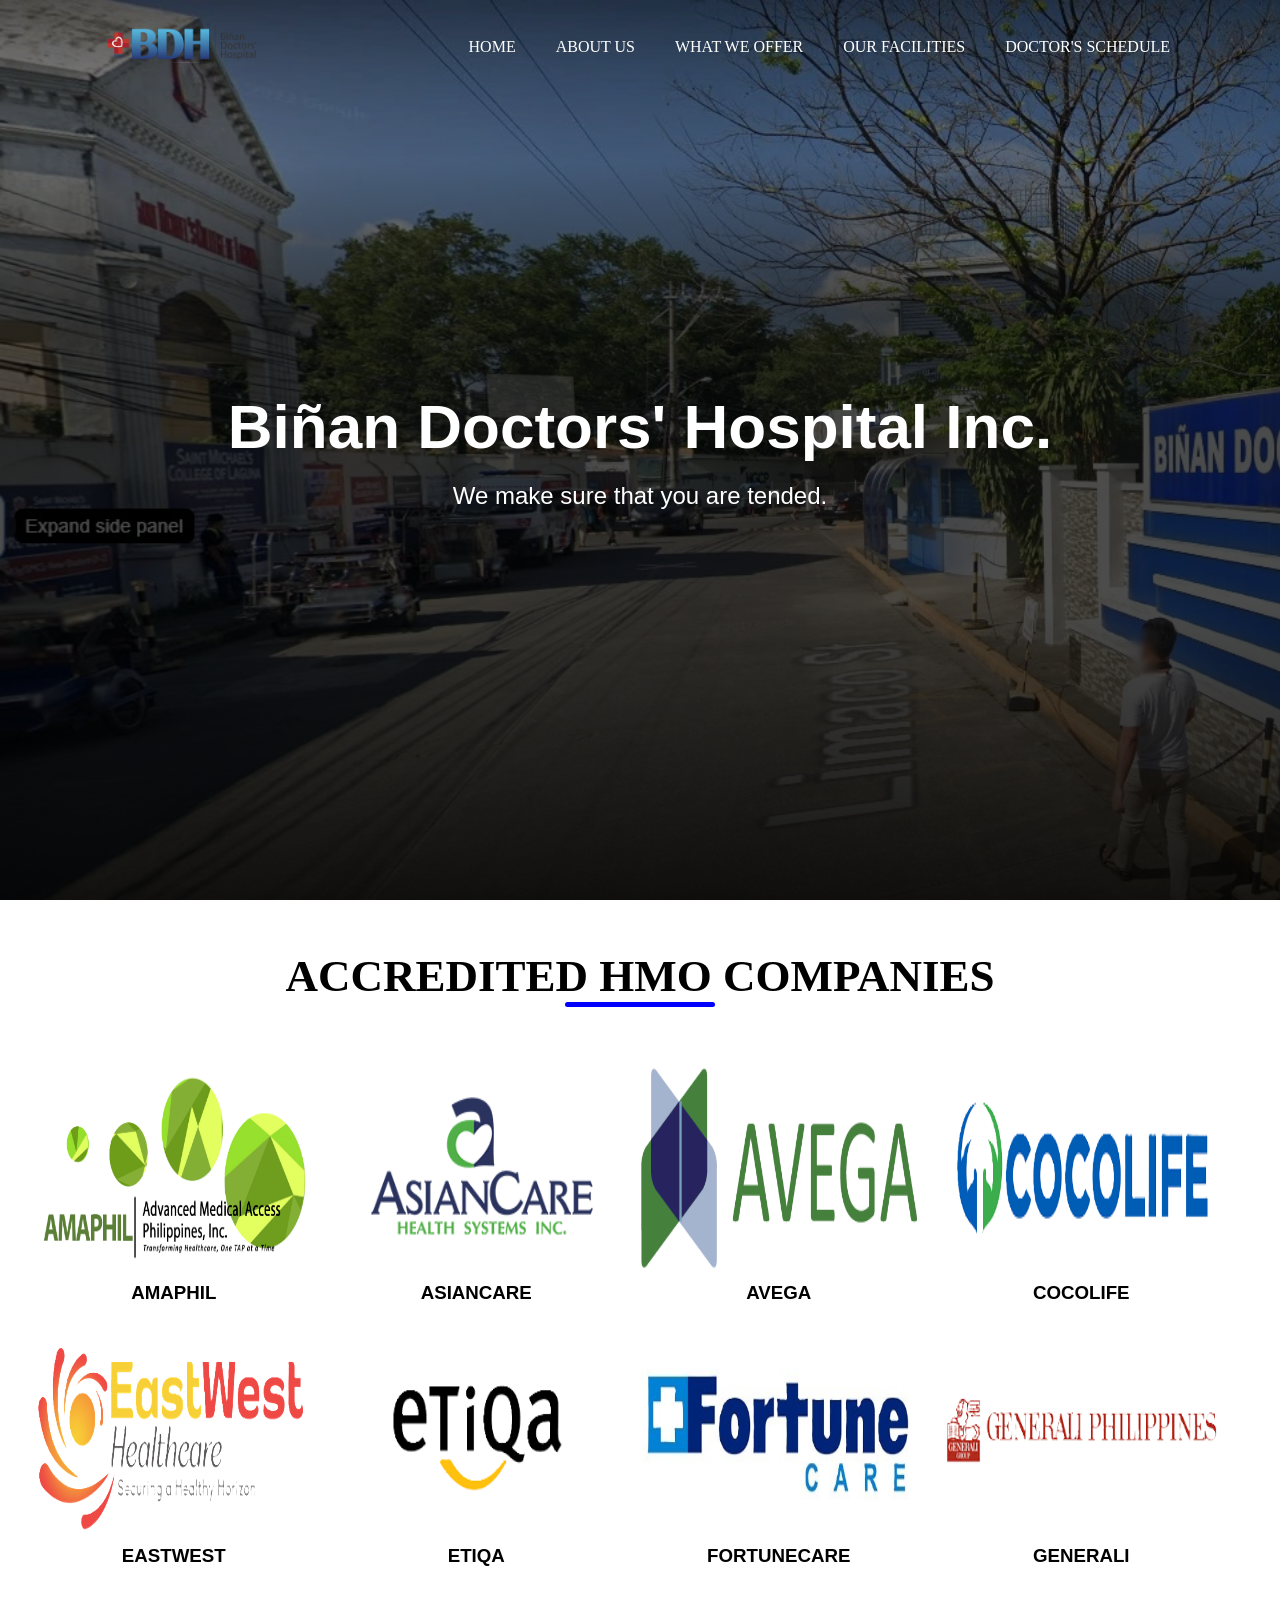
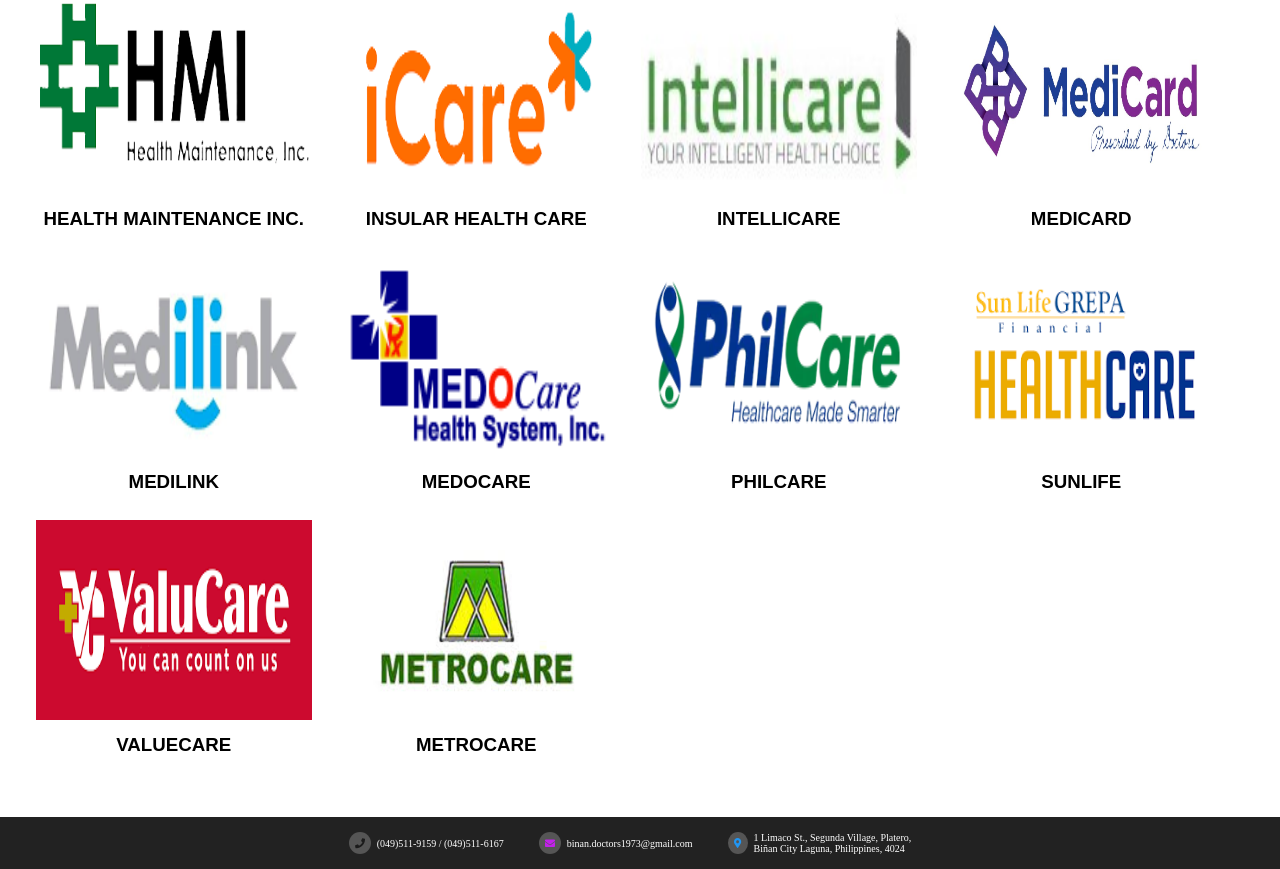
==== Site/hmo.html @ 47681979 "Add files via upload version1.0" ====
<!DOCTYPE html>
<html lang="en">
<head>
    <meta charset="UTF-8">
    <meta http-equiv="X-UA-Compatible" content="IE=edge">
    <meta name="viewport" content="width=device-width, initial-scale=1.0">
    <title>Biñan Doctors' Hospital Inc.</title>
    <link rel="icon" type="image/x-icon" href="webp/favicon.webp">
    <!--------------------Link Css--------------->
    <link rel="stylesheet" href="global.css">
    <link rel="stylesheet" href="hmo.css">
    <!--------------Link Icons-------------------->
    <link rel='stylesheet' href='https://cdnjs.cloudflare.com/ajax/libs/font-awesome/5.8.1/css/all.min.css'>
</head>
<body>

<!-----------------Navigation Bar-------------->
<section class="header">
<nav>
<div class="logo">
    <a href="#"><img src="webp/BDHI.webp"></a>
</div>
    <span id="open-menu" class="menu-icon">☰</span>
    <span id="close-menu" class="menu-icon">✖</span>
<ul id="nav-links">    
    <li class="mobile-logo">
    <img src="webp/BDHI.webp" alt="Logo">
    </li>
    <li class="navlinks"><a href="#">HOME</a></li>
    <li class="navlinks"><a href="#">ABOUT US</a></li>
    <li class="navlinks"><a href="#">WHAT WE OFFER</a></li>
    <li class="navlinks"><a href="#">OUR FACILITIES</a></li>
    <li class="navlinks"><a href="#">DOCTOR'S SCHEDULE</a></li>
</ul>
</nav>
<div class="text-box">
    <h1>Biñan Doctors' Hospital Inc.</h1>
    <p>We make sure that you are tended.</p>
</div>
</section>

<!--------------content------------------>
<section class="hmo">
    <h1 class="section-title">Accredited HMO Companies</h1>

    <div class="hmo-grid">
        <div class="hmo-content">
            <img src="hmo/amaphil.png" alt="">
            <h3>Amaphil</h3>
        </div>

        <div class="hmo-content">
            <img src="hmo/asiancare.png" alt="">
            <h3>Asiancare</h3>
        </div>

        <div class="hmo-content">
            <img src="hmo/avega.png" alt="">
            <h3>Avega</h3>
        </div>

        <div class="hmo-content">
            <img src="hmo/cocolife.png" alt="">
            <h3>Cocolife</h3>
        </div>

        <div class="hmo-content">
            <img src="hmo/eastwest.png" alt="">
            <h3>Eastwest</h3>
        </div>

        <div class="hmo-content">
            <img src="hmo/etiwa.png" alt="">
            <h3>Etiqa</h3>
        </div>

        <div class="hmo-content">
            <img src="hmo/fortunecare.jpg" alt="">
            <h3>fortunecare</h3>
        </div>

        <div class="hmo-content">
            <img src="hmo/generali.png" alt="">
            <h3>generali</h3>
        </div>

        <div class="hmo-content">
            <img src="hmo/hmi.png" alt="">
            <h3>Health Maintenance Inc.</h3>
        </div>

        <div class="hmo-content">
            <img src="hmo/icare.png" alt="">
            <h3>Insular Health Care</h3>
        </div>

        <div class="hmo-content">
            <img src="hmo/intellicare.jpg" alt="">
            <h3>Intellicare</h3>
        </div>

        <div class="hmo-content">
            <img src="hmo/medicard.jpg" alt="">
            <h3>Medicard</h3>
        </div>

        <div class="hmo-content">
            <img src="hmo/medilink.png" alt="">
            <h3>Medilink</h3>
        </div>

        <div class="hmo-content">
            <img src="hmo/medocare.png" alt="">
            <h3>medocare</h3>
        </div>

        <div class="hmo-content">
            <img src="hmo/philcare.png" alt="">
            <h3>philcare</h3>
        </div>

        <div class="hmo-content">
            <img src="hmo/sunlife.png" alt="">
            <h3>sunlife</h3>
        </div>

        <div class="hmo-content">
            <img src="hmo/valucare.png" alt="">
            <h3>valuecare</h3>
        </div>

        <div class="hmo-content">
            <img src="hmo/metrocare.jfif" alt="">
            <h3>metrocare</h3>
        </div>
    
</section>









<!-----------------Footer------------------>
<footer class="footer">
  <span><i class="fas fa-phone"></i> (049)511-9159 / (049)511-6167</span>
  <span><i class="fas fa-envelope"></i> binan.doctors1973@gmail.com</span>
  <span><i class="fas fa-map-marker-alt"></i> 1 Limaco St., Segunda Village, Platero,<br>
     Biñan City Laguna, Philippines, 4024</span>
</footer>


<script src="togglemenu.js"></script>
</body>
</html>
---- Site/global.css ----
* {
  margin: 0;
  padding: 0;
  box-sizing: border-box;
  font-family: sans-serif;
}

/*//header-navigationpane//*/
/*---------------------------Header-------------------------*/
.header{
  padding: 30px;
  margin: 0;
  background-image: linear-gradient(rgba(0,0,0,0.2),rgba(0,0,0,0.7), rgba(0,0,0,0.7), rgba(0,0,0,0.9)), url('webp/medical.webp');
  width: 100%;
  background-repeat: no-repeat;
  position: relative;
  background-size: cover;
  min-height: 100vh;
  align-content: center;
  align-items: center;
  text-decoration: none;
}

nav {
    position: absolute; /*makes navigation bar stay*/
    top: 0;
    left: 0;
    width: 100%;
    display: flex;
    justify-content: space-between;
    align-items: center;
    padding: 20px 100px;
    z-index: 1000;
}

.logo img {
    height: 50px;/* Adjust as needed */
}

.logo a:hover {
  background: none !important; /* remove hover background */
  color: inherit; /* keep original text color (if any) */
}

nav ul {
    list-style: none;
    display: flex;/* Make links horizontal */
    margin: 0;
    padding: 0;
}

nav ul li {
    display: flex;
    align-items: center;
}

nav ul li a {
    text-decoration: none;
    color: #fff;/* White for visibility on dark background */
    font-family: Tahoma;
    background: transparent;
    padding: 8px 10px;
    transition: 0.3s;
    border-radius: 8px;
}

nav a:hover{
  background: lightblue;
  color: black;
}

.fa {
    cursor: pointer;
    color: #fff;
    display: none; /*hides icons during desktop view*/
}

h1{
  margin-bottom: 10px;
  text-align: center;
  color: white;
  font-size: 62px;
}

p{
  margin-top: 20px;
  text-align: center;
  color: white;
  font-size: 24px;
}

.mobile-logo {/*removes mobile-logo within desktop view screens*/
  display: none;
}

/*-------------------------ToggleMenu-----------------------*/
nav {
    display: flex;
    align-items: center;
    justify-content: space-between;
}

nav ul {
    list-style: none;
    display: flex;
    gap: 20px;
}

/*Mobile display logo*/
/* Hide mobile logo by default */
.mobile-logo {
    display: none;
    text-align: center;
    margin: 15px 0;
}

.mobile-logo img {
    max-width: 120px;
    height: auto;
}

.menu-icon {
    font-size: 24px;
    cursor: pointer;
    display: none; /* Hidden on desktop */
}

#close-menu {
    display: none;
}

/* ------Show/hide icons on mobile------*/
@media (max-width: 360px) {
    .logo img { /*hides logo during small screen*/
    display: none;
    }

    .mobile-logo {
        display: block;
    }
    
    nav ul {
    display: none;
    flex-direction: column;
    position: absolute;
    top: 60px;
    right: 0;
    background: linear-gradient(rgba(0,0,0,0.3), rgba(0,0,0,0.3));
    padding: 20px;
    box-shadow: 0 4px 6px rgba(0,0,0,0.1);
    width: 250px;   /* adjust to make wider */
    min-height: 400px; /* adjust to make taller */
    }

    nav ul.show {
        display: flex;
    }

    .menu-icon {
        display: block;
    }

    nav ul li a{
    margin-top: 10px;
    text-decoration: none;
    color: #fff;/* White for visibility on dark background */
    font-family: "Tahoma";
    background: transparent;
    padding: 5px 5px;
    transition: 0.3s;
    text-align: center;
    }

    nav a:hover{
    background: lightblue;
    color: black;
    padding: 10px 10px;
    }
}

/*------------- Mobile styles--------- */
@media (max-width: 768px) {
    .logo img { /*hides logo during small screen*/
    display: none;
    }

    .menu-icon{
    position: absolute;
    top: 15px;   /* adjust for vertical alignment */
    right: 20px; /* push closer/further from right edge */
    padding: 0 !important;
    }

    .mobile-logo {
        display: block;
    }
    
    nav ul {
        display: none;
        flex-direction: column;
        position: absolute;
        top: 60px;
        right: 0;
        background: linear-gradient(rgba(0,0,0,0.3), rgba(0,0,0,0.3));
        padding: 20px;
        box-shadow: 0 4px 6px rgba(0,0,0,0.1);

         width: 250px;   /* adjust to make wider */
        min-height: 400px; /* adjust to make taller */
    }

    nav ul.show {
        display: flex;
    }

    .menu-icon {
        display: block;
    }

    nav ul li a{
    margin-top: 10px;
    text-decoration: none;
    color: #fff;/* White for visibility on dark background */
    font-family: "Tahoma";
    background: transparent;
    padding: 5px 5px;
    transition: 0.3s;
    text-align: center;
    }

    nav a:hover{
    background: lightblue;
    color: black;
    padding: 10px 10px;
    }
}


/*//section-title//*/
/*------------------------Section-title----------------------*/
.section-title{
    margin-top: 20px;
    text-align: center;
    color: black;
    text-transform: uppercase;
    font-family: "sans-serif";
    font-size: 45px;
}

.section-title::after{
    content: "";
    width: 150px;
    height: 5px;
    display: block;
    border-radius: 300px;
    background: blue;
    margin: 0 auto 0;
    margin-bottom: 20px;
}





/*//footer//*/
/*-------------------------Footer---------------------------*/
.footer {
  display: flex;
  justify-content: center; /* center all items horizontally */
  align-items: center;
  padding: 15px 20px;
  background: #222;
  color: #fff;
  flex-wrap: wrap;         /* wraps items on small screens */
  gap: 15px;               /* spacing between rows if wrapped */
}

.footer i:hover {
  color: #f39c12;       /* change color on hover */
  transform: scale(1.2); /* grow slightly */
}

.footer span {
  display: flex;
  align-items: center; /* vertically align icon with text */
  gap: 6px;            /* space between icon and text */
  margin-right: 20px;  /* space between each item */
  font-family: Verdana;
  font-size: x-small;
}

.footer .fa-phone { color: #1b1b1b; }
.footer .fa-envelope { color: #c221eb; }
.footer .fa-map-marker-alt { color: #2196F3; }

.footer i {
  background: #555;
  padding: 6px;
  border-radius: 50%;
}

@media (max-width: 600px) {
  .footer {
    flex-direction: column;
    gap: 10px;
  }
}
---- Site/hmo.css ----
.hmo{
    padding: 50px;
    margin-top: -20px;
}
.hmo-grid {
    margin-left: -25px ;
    margin-top: 50px;
    display: grid;
    grid-template-columns: repeat(4, 1fr);/*for row and column number*/
    gap: 25px;
    padding: 10px;
}

.hmo-content {
    text-align: center;
    border: 1px solid transparent; /* reserve space */
    transition: border 0.3s ease;
}

.hmo-content:hover {
    border: 1px solid black;
}

.hmo-content img{
    width: 100%;
    height: 200px; /* set fixed height */
    object-fit: fill; /* keeps image ratio nicely */
}

.hmo-content h3{
    color: black;
    font-family: sans-serif;
    margin-top: 10px;
    text-transform: uppercase;
}

.hmo-content .short-text{
    margin-top: -1px;
    font-size: 10px;
    color: black;
}
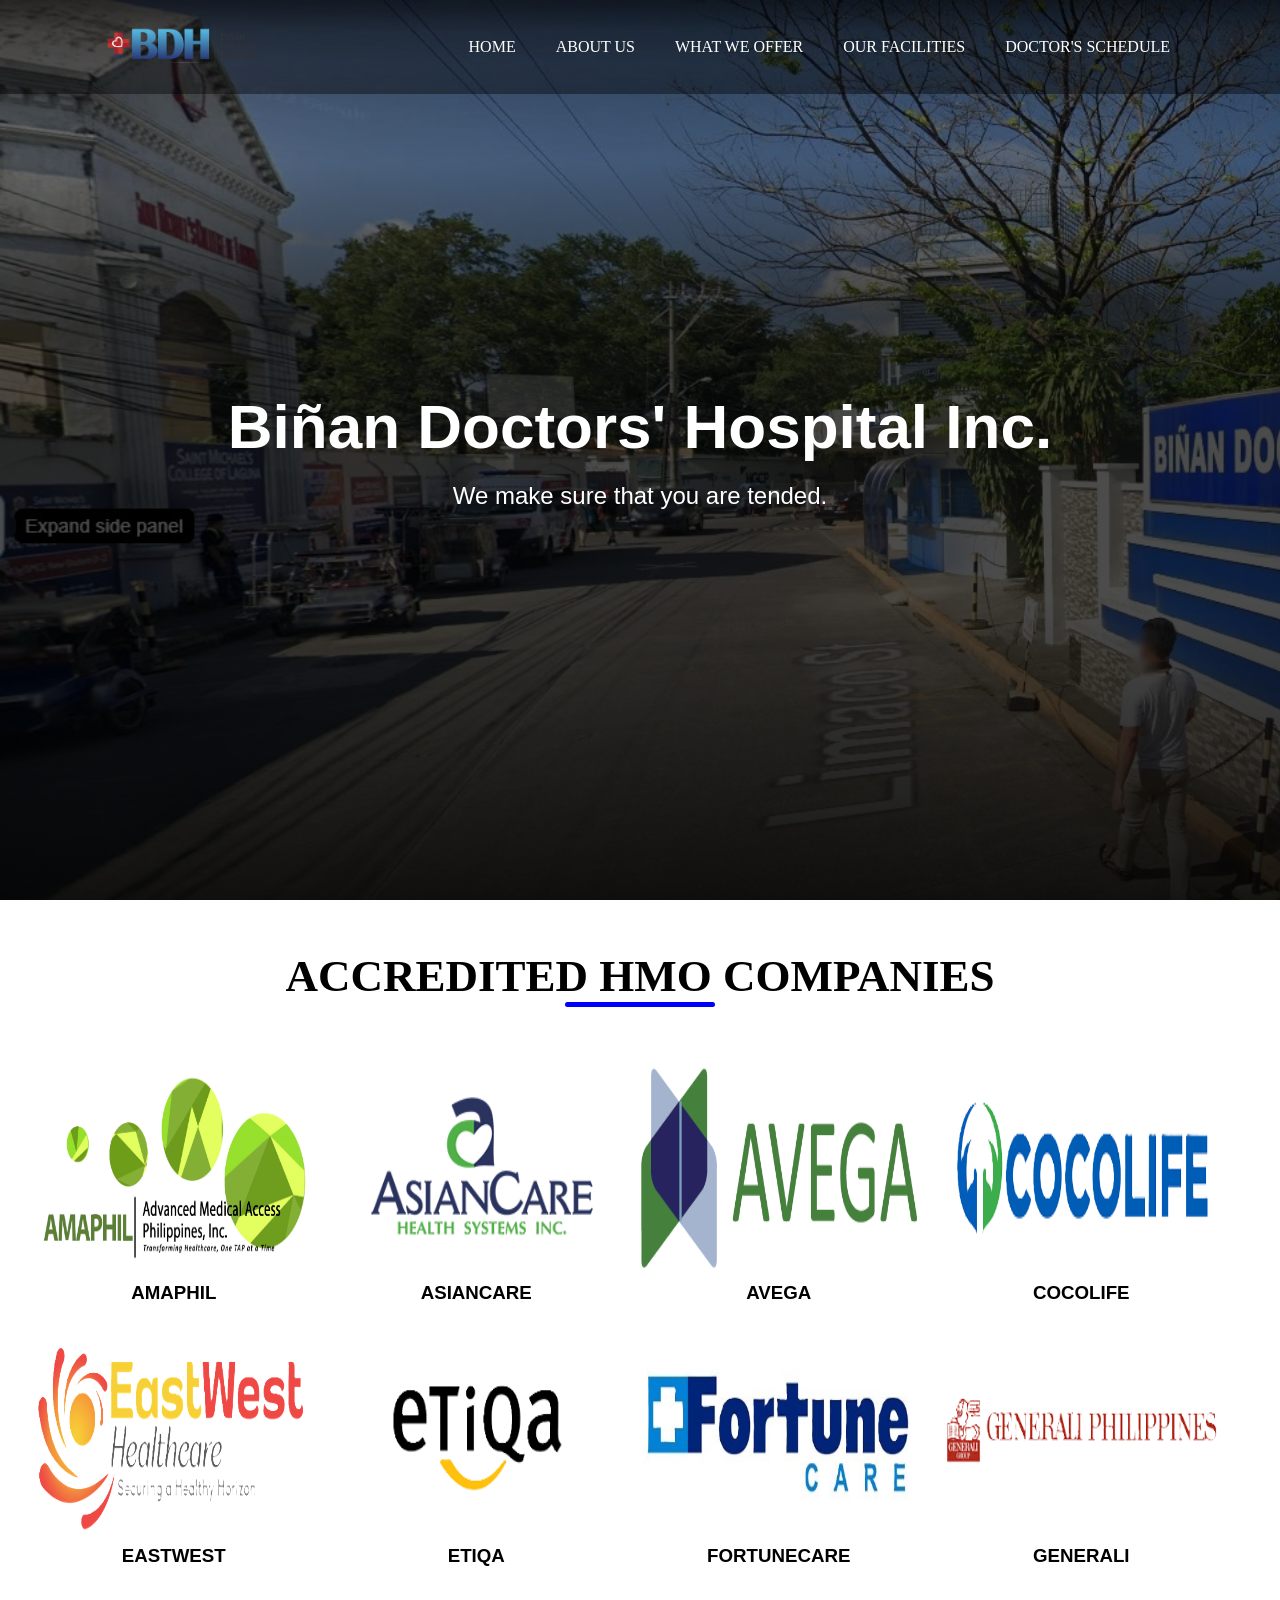
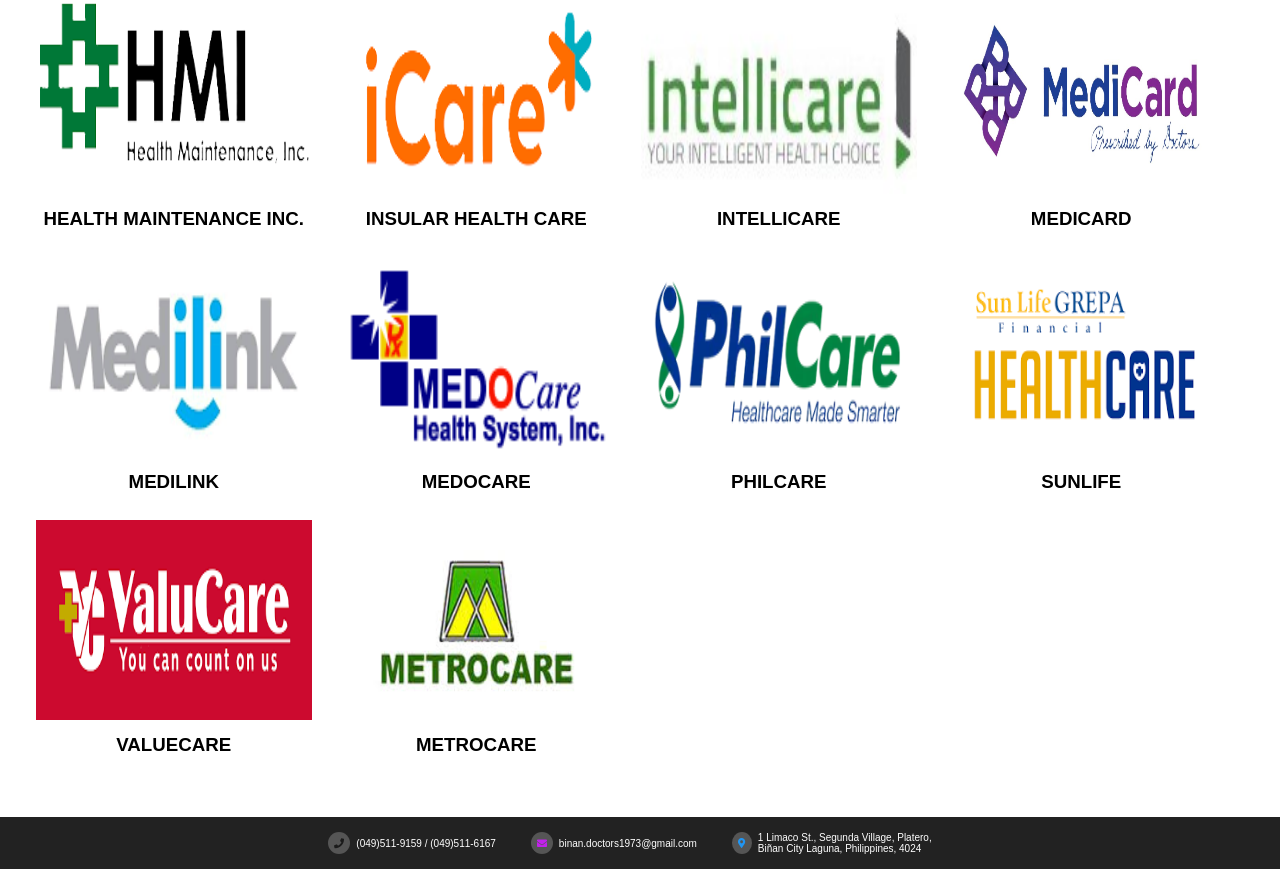
==== commit 610ad4ea: "Add files via upload" ====
--- a/Site/hmo.html
+++ b/Site/hmo.html
@@ -136,14 +136,6 @@
     
 </section>
 
-
-
-
-
-
-
-
-
 <!-----------------Footer------------------>
 <footer class="footer">
   <span><i class="fas fa-phone"></i> (049)511-9159 / (049)511-6167</span>
--- a/Site/global.css
+++ b/Site/global.css
@@ -9,7 +9,7 @@
 /*//header-navigationpane//*/
 /*---------------------------Header-------------------------*/
 .header{
-  padding: 30px;
+  padding: 10px;
   margin: 0;
   background-image: linear-gradient(rgba(0,0,0,0.2),rgba(0,0,0,0.7), rgba(0,0,0,0.7), rgba(0,0,0,0.9)), url('webp/medical.webp');
   width: 100%;
@@ -22,8 +22,10 @@
   text-decoration: none;
 }
 
+
 nav {
-    position: absolute; /*makes navigation bar stay*/
+    background-image: linear-gradient(rgba(0,0,0,0.5),rgba(0,0,0,0.3), rgba(0,0,0,0.3), rgba(0,0,0,0.4)) ;
+    position: fixed;
     top: 0;
     left: 0;
     width: 100%;
@@ -35,17 +37,23 @@
 }
 
 .logo img {
-    height: 50px;/* Adjust as needed */
+    height: 50px;
+}
+
+.logo a {
+    display: block;
+    padding: 0;
+    background: transparent;
 }
 
 .logo a:hover {
-  background: none !important; /* remove hover background */
-  color: inherit; /* keep original text color (if any) */
+    background: transparent;
+    padding: 0;
 }
 
 nav ul {
     list-style: none;
-    display: flex;/* Make links horizontal */
+    display: flex;
     margin: 0;
     padding: 0;
 }
@@ -57,17 +65,17 @@
 
 nav ul li a {
     text-decoration: none;
-    color: #fff;/* White for visibility on dark background */
+    color: #fff;
     font-family: Tahoma;
     background: transparent;
-    padding: 8px 10px;
-    transition: 0.3s;
     border-radius: 8px;
-}
-
-nav a:hover{
-  background: lightblue;
-  color: black;
+    padding: 10px;
+}
+
+/* Hover ONLY for menu links */
+nav ul li a:hover {
+    background: lightblue;
+    color: black;
 }
 
 .fa {
@@ -131,116 +139,180 @@
 }
 
 /* ------Show/hide icons on mobile------*/
-@media (max-width: 360px) {
-    .logo img { /*hides logo during small screen*/
-    display: none;
+@media (max-width: 1100px) {
+    nav {
+        background: transparent;
+    }
+
+    .logo img {
+        display: none;
+    }
+
+    .menu-icon {
+        position: absolute;
+        top: 15px;
+        right: 20px;
+        padding: 0 !important;
+        display: block;
     }
 
     .mobile-logo {
         display: block;
-    }
-    
-    nav ul {
-    display: none;
-    flex-direction: column;
-    position: absolute;
-    top: 60px;
-    right: 0;
-    background: linear-gradient(rgba(0,0,0,0.3), rgba(0,0,0,0.3));
-    padding: 20px;
-    box-shadow: 0 4px 6px rgba(0,0,0,0.1);
-    width: 250px;   /* adjust to make wider */
-    min-height: 400px; /* adjust to make taller */
-    }
-
-    nav ul.show {
-        display: flex;
-    }
-
-    .menu-icon {
-        display: block;
-    }
-
-    nav ul li a{
-    margin-top: 10px;
-    text-decoration: none;
-    color: #fff;/* White for visibility on dark background */
-    font-family: "Tahoma";
+        align-self: center;
+    }
+
+    .mobile-logo a,
+    .mobile-logo a:hover {
     background: transparent;
-    padding: 5px 5px;
-    transition: 0.3s;
-    text-align: center;
-    }
-
-    nav a:hover{
-    background: lightblue;
-    color: black;
-    padding: 10px 10px;
-    }
-}
-
-/*------------- Mobile styles--------- */
-@media (max-width: 768px) {
-    .logo img { /*hides logo during small screen*/
-    display: none;
-    }
-
-    .menu-icon{
-    position: absolute;
-    top: 15px;   /* adjust for vertical alignment */
-    right: 20px; /* push closer/further from right edge */
-    padding: 0 !important;
-    }
-
-    .mobile-logo {
-        display: block;
-    }
-    
+    padding: 0;
+    }
+
+    .mobile-logo img {
+    display: block;
+    }
+
     nav ul {
         display: none;
         flex-direction: column;
-        position: absolute;
+        position: fixed;
         top: 60px;
         right: 0;
-        background: linear-gradient(rgba(0,0,0,0.3), rgba(0,0,0,0.3));
+        background: linear-gradient(rgba(0,0,0,0.2),rgba(0,0,0,0.7), rgba(0,0,0,0.7), rgba(0,0,0,0.9));
         padding: 20px;
+        width: 250px;
+        max-width: calc(100vw - 20px);
+        min-height: 200px;
         box-shadow: 0 4px 6px rgba(0,0,0,0.1);
-
-         width: 250px;   /* adjust to make wider */
-        min-height: 400px; /* adjust to make taller */
     }
 
     nav ul.show {
         display: flex;
     }
 
-    .menu-icon {
-        display: block;
-    }
-
-    nav ul li a{
+    nav ul li a {
+        margin-top: 10px;
+        color: white;
+        font-family: "Tahoma";
+        background: transparent;
+        padding: 10px;
+        text-align: center;
+    }
+
+    nav a:hover {
+        background: lightblue;
+        color: black;
+    }
+
+    /* Dim header text when menu is open */
+    .header:has(nav ul.show) .text-box {
+        opacity: 0.1;
+    }
+}
+
+.filler {
+  padding: 30px /*top-bottom pads*/ 80px;
+  text-align: center; /* centers text under image */
+}
+
+.filler img {
+  display: block;
+  width: 100%;   /* image takes full width */
+  margin: 0 auto 20px auto; /* center and add spacing below */
+}
+
+.filler .overflow h1 {
+  font-family: sans-serif;
+  margin: 0;
+  background: linear-gradient(navy, skyblue, blue);
+  -webkit-background-clip: text;
+  -webkit-text-fill-color: transparent;
+  background-clip: text;
+  color: transparent;
+  line-height: 1.4;
+}
+
+/* Vision & Mission boxes side by side */
+.vm {
+  display: flex;
+  gap: 20px;
+  justify-content: center;
+  flex-wrap: wrap;
+  margin-top: 20px;
+}
+
+.vm .box {
+  flex: 1;
+  min-width: 250px;
+  padding: 25px;
+  background-color: #8a8989;
+  border-radius: 20px;
+  box-shadow: 0 6px 8px rgba(0,0,0,0.4);
+  transition: none;
+  margin-bottom: 0;
+}
+
+.vm .box:hover {
+  background-color: aliceblue;
+  transform: scale(1.05);
+}
+
+.vm .box:hover .gradient-text {
+  background: linear-gradient(45deg, #0072ff, #00c6ff); /* blue gradient */
+  -webkit-background-clip: text;
+  -webkit-text-fill-color: transparent;
+  background-clip: text;
+}
+
+/* Titles */
+.vm h2 {
+  margin-bottom: 0;
+  font-size: 22px;
+  text-align: center;
+}
+
+/* Gradient text for titles */
+.gradient-text {
+  background: linear-gradient(45deg, aliceblue, skyblue);
+  -webkit-background-clip: text;
+  -webkit-text-fill-color: transparent;
+  background-clip: text;
+  color: transparent;
+}
+
+/* Paragraphs */
+.vm p {
+  color: black;
+  font-size: 16px;
+  line-height: 1.5;
+}
+
+
+/* Mobile view */
+@media (max-width: 700px) {
+  .filler{
+    padding: 0 20px;
+    margin-bottom: 20px;
+  }
+  .vm {
+    flex-direction: column;
+    gap: 15px;
+  }
+  .vm .box{
+    margin-bottom: 0px;
+    padding: 20px 0;
+    flex: 1 1 45%;   /* 👈 each box takes about half width */
+    min-width: 200px;
+    margin-bottom: 0;
+  }
+}
+
+/*-------------------------About Us-------------------------*/
+.about-us{
     margin-top: 10px;
-    text-decoration: none;
-    color: #fff;/* White for visibility on dark background */
-    font-family: "Tahoma";
-    background: transparent;
-    padding: 5px 5px;
-    transition: 0.3s;
-    text-align: center;
-    }
-
-    nav a:hover{
-    background: lightblue;
-    color: black;
-    padding: 10px 10px;
-    }
-}
-
-
-/*//section-title//*/
-/*------------------------Section-title----------------------*/
+    padding: 50px 50px;
+}
+
 .section-title{
-    margin-top: 20px;
     text-align: center;
     color: black;
     text-transform: uppercase;
@@ -259,45 +331,358 @@
     margin-bottom: 20px;
 }
 
-
-
-
-
-/*//footer//*/
+.about-us p{
+    font-size: 14px;
+    padding: 30px;
+    align-items: center;
+    text-align: center;
+    color: black;
+    justify-content: space-between;
+    line-height: 25px;
+}
+
+.button {
+  display: block;/* block-level so margin works */
+  margin: 10px auto 0;/* auto left/right centers */
+  padding: 12px 25px;
+  background-color: lightblue;
+  color: black;
+  font-size: 14px;
+  font-weight: 500;
+  text-decoration: none;
+  transition: none;
+  width: fit-content;/* prevents full-width stretch */
+}
+
+.button:hover {
+  background-color: rgb(146, 211, 233);
+  color: white;
+}
+
+@media(max-width:768px){
+    .about-us{
+      padding: 50px 20px;
+    }
+    .section-title{
+    font-size: 38px;
+    margin-top: 50px;
+    }
+    .about-us p{
+        font-size: 14px;
+    }
+    .about-us {
+      margin-bottom: 50px;
+      margin-top: -10px;
+    }
+}
+
+/*-----------------------What we Offer----------------------*/
+
+.services {
+  width: 100%;
+  padding: 60px 20px 80px;
+  margin: 0;
+  box-sizing: border-box;
+  background: #f5f7fa;
+  overflow: hidden;
+}
+
+.section-title {
+  position: relative;
+  z-index: 2;
+  text-align: center;
+  margin: 0 0 45px;
+  font-size: 2.5rem;
+  color: #1e293b;
+}
+
+.blog-slider {
+  width: 100%;
+  max-width: 1000px;
+  margin: 0 auto;
+  padding: 0;
+  position: relative;
+  box-sizing: border-box;
+}
+
+/* Wrapper */
+.blog-slider_wrapper {
+  display: flex;
+  flex-direction: column;
+  gap: 35px;
+  width: 100%;
+}
+
+.blog-slider_swiper {
+  display: flex;
+  align-items: stretch;
+  width: 100%;
+  min-width: 0;
+  box-sizing: border-box;
+  background: #fff;
+  border-radius: 20px;
+  overflow: hidden;
+  box-shadow: 0 8px 25px rgba(0, 0, 0, 0.08);
+}
+
+.blog-slider_img {
+  position: relative;
+  flex: 0 0 40%;
+  width: auto;
+  height: auto;
+  min-height: 300px;
+  overflow: hidden;
+  border-radius: 0;
+  transform: none;
+  background: #e2e8f0;
+}
+
+.blog-slider_img::after {
+  content: none;
+}
+
+.blog-slider_img img {
+  display: block;
+  width: 100%;
+  height: 100%;
+  object-fit: cover;
+  opacity: 1;
+  border-radius: 0;
+}
+
+.blog-slider_content {
+  flex: 1;
+  min-width: 0;
+  padding: 35px;
+  box-sizing: border-box;
+  display: flex;
+  flex-direction: column;
+  justify-content: center;
+}
+
+.blog-slider_content > * {
+  opacity: 1;
+  transform: none;
+}
+
+/* Room */
+.blog-slider_room {
+  display: block;
+  margin-bottom: 12px;
+  color: #64748b;
+  font-weight: 500;
+}
+
+/* Title */
+.blog-slider_title {
+  margin-bottom: 18px;
+  font-size: 1.8rem;
+  font-weight: 700;
+  color: #1e293b;
+}
+
+/* Description */
+.blog-slider_text,
+.blod-slider_text {
+  margin-bottom: 20px;
+  color: #64748b;
+  font-size: 1rem;
+  line-height: 1.7;
+}
+
+/* Contact */
+.blog-slider_contact {
+  color: #334155;
+  font-weight: 600;
+}
+
+/* Pagination */
+.blog-slider__pagination {
+  position: absolute;
+  z-index: 21;
+  right: 20px;
+  top: 50%;
+  bottom: auto !important;
+  left: auto !important;
+  width: 11px !important;
+  text-align: center;
+  transform: translateY(-50%);
+}
+
+/* Pagination bullets */
+.blog-slider__pagination.swiper-pagination-bullets
+  .swiper-pagination-bullet {
+  width: 11px;
+  height: 11px;
+  display: block;
+  margin: 8px 0;
+  border-radius: 10px;
+  background: #062744;
+  opacity: 0.2;
+  transition: all 0.3s;
+}
+
+/* Active bullet */
+.blog-slider__pagination
+  .swiper-pagination-bullet-active {
+  width: 11px;
+  height: 30px;
+  background: #fd3838;
+  opacity: 1;
+  box-shadow: 0 0 20px rgba(252, 56, 56, 0.3);
+}
+
+/* Mobile */
+@media screen and (max-width: 768px) {
+  .blog-slider_pagination {
+    top: 205px;
+    right: auto;
+    left: 50% !important;
+    bottom: auto !important;
+    width: 100% !important;
+    display: flex;
+    justify-content: center;
+    align-items: center;
+    transform: translateX(-50%);
+  }
+
+  .blog-slider_pagination.swiper-pagination-bullets
+    .swiper-pagination-bullet {
+    margin: 0 5px;
+  }
+
+  .blog-slider_pagination
+    .swiper-pagination-bullet-active {
+    width: 30px;
+    height: 11px;
+  }
+}
+@media screen and (max-width: 768px) {
+  .services {
+    padding: 45px 15px 60px;
+  }
+
+  .section-title {
+    font-size: 2rem;
+    margin-bottom: 30px;
+  }
+
+  .blog-slider_swiper {
+    flex-direction: column;
+  }
+
+  .blog-slider_img {
+    flex: none;
+    width: 100%;
+    height: 240px;
+    min-height: 0;
+  }
+
+  .blog-slider_content {
+    padding: 30px 25px;
+  }
+
+  .blog-slider_title {
+    font-size: 1.5rem;
+  }
+}
+
+
+@media screen and (max-width: 480px) {
+  .services {
+    padding: 35px 12px 50px;
+  }
+
+  .blog-slider_content {
+    padding: 25px 20px;
+  }
+
+  .blog-slider_img {
+    height: 200px;
+  }
+
+  .blog-slider_title {
+    font-size: 1.35rem;
+  }
+
+  .blog-slider_text,
+  .blod-slider_text {
+    font-size: 0.95rem;
+  }
+}
+
+
+/*------------------------Section-title----------------------*/
+.section-title{
+    margin-top: 20px;
+    text-align: center;
+    color: black;
+    text-transform: uppercase;
+    font-family: "sans-serif";
+    font-size: 45px;
+}
+
+.section-title::after{
+    content: "";
+    width: 150px;
+    height: 5px;
+    display: block;
+    border-radius: 300px;
+    background: blue;
+    margin: 0 auto 0;
+    margin-bottom: 20px;
+}
+
 /*-------------------------Footer---------------------------*/
 .footer {
+  width: 100%;
   display: flex;
-  justify-content: center; /* center all items horizontally */
+  justify-content: center;
   align-items: center;
   padding: 15px 20px;
   background: #222;
   color: #fff;
-  flex-wrap: wrap;         /* wraps items on small screens */
-  gap: 15px;               /* spacing between rows if wrapped */
-}
-
-.footer i:hover {
-  color: #f39c12;       /* change color on hover */
-  transform: scale(1.2); /* grow slightly */
+  flex-wrap: wrap;
+  gap: 15px;
+  margin: auto;
+
+  /* Keep footer in normal document flow */
+  position: relative;
+  clear: both;
+  box-sizing: border-box;
 }
 
 .footer span {
   display: flex;
-  align-items: center; /* vertically align icon with text */
-  gap: 6px;            /* space between icon and text */
-  margin-right: 20px;  /* space between each item */
-  font-family: Verdana;
+  align-items: center;
+  gap: 6px;
+  margin-right: 20px;
+  font-family: Verdana, sans-serif;
   font-size: x-small;
 }
-
-.footer .fa-phone { color: #1b1b1b; }
-.footer .fa-envelope { color: #c221eb; }
-.footer .fa-map-marker-alt { color: #2196F3; }
 
 .footer i {
   background: #555;
   padding: 6px;
   border-radius: 50%;
+  transition: 0.3s;
+}
+
+.footer i:hover {
+  color: #f39c12;
+  transform: scale(1.2);
+}
+
+.footer .fa-phone {
+  color: #1b1b1b;
+}
+
+.footer .fa-envelope {
+  color: #c221eb;
+}
+
+.footer .fa-map-marker-alt {
+  color: #2196f3;
 }
 
 @media (max-width: 600px) {
@@ -305,5 +690,54 @@
     flex-direction: column;
     gap: 10px;
   }
-}
-
+
+  .footer span {
+    margin-right: 0;
+  }
+}
+
+
+-------------------HMO---------------------------
+
+.hmo{
+    padding: 50px;
+    margin-top: -20px;
+}
+.hmo-grid {
+    margin-left: -25px ;
+    margin-top: 50px;
+    display: grid;
+    grid-template-columns: repeat(4, 1fr);/*for row and column number*/
+    gap: 25px;
+    padding: 10px;
+}
+
+.hmo-content {
+    text-align: center;
+    border: 1px solid transparent; /* reserve space */
+    transition: border 0.3s ease;
+}
+
+.hmo-content:hover {
+    border: 1px solid black;
+}
+
+.hmo-content img{
+    width: relative;
+    height: 100px; /* set fixed height */
+    /*object-fit: fill; /* keeps image ratio nicely */
+}
+
+.hmo-content h3{
+    color: black;
+    font-family: sans-serif;
+    margin-top: 10px;
+    text-transform: uppercase;
+}
+
+.hmo-content .short-text{
+    margin-top: -1px;
+    font-size: 10px;
+    color: black;
+}
+
